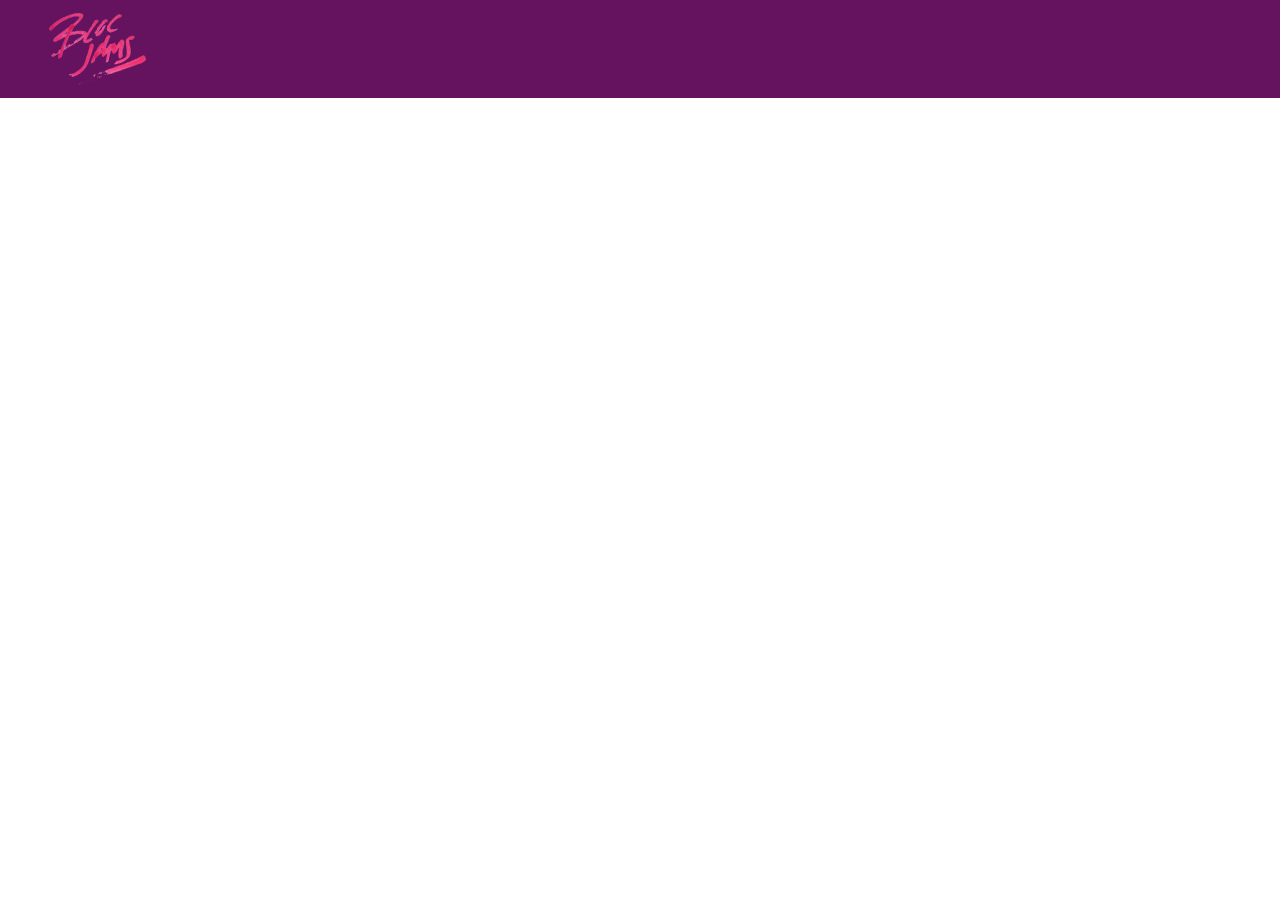
==== index.html @ c27be415 "Add media responsiveness" ====
<!DOCTYPE html>
<html>
    <head>
        <title>Bloc Jams</title>
        <meta name="viewport" content="width=device-width, initial-scale=1">
        <link rel="stylesheet" type="text/css" href="styles/normalize.css">
        <link rel="stylesheet" type="text/css" href="https://fonts.googleapis.com/css?family=Open+Sans:400,800,600,700,300">
        <link rel="stylesheet" type="text/css" href="https://code.ionicframework.com/ionicons/2.0.1/css/ionicons.min.css">
        <link rel="stylesheet" type="text/css" href="styles/main.css">
        <link rel="stylesheet" type="text/css" href="styles/landing.css">
    </head>
    <body class="landing">
        <nav class="navbar">
            <img src="assets/images/bloc_jams_logo.png" alt="bloc jams logo" class="logo">
        </nav>
        <section class="hero-content">
            <h1 class="hero-title">Turn the music up!</h1>
        </section>
        <section class="selling-points container">
            <div class='point column third'>
                <span class="ion-music-note"></span>
                <h5 class="point-title">Choose your music</h5>
                <p class="point-description">The world is full of music; why should you have to listen to music that someone else chose?</p>
            </div>
            <div class="point column third">
                <span class="ion-radio-waves"></span>
                <h5 class="point-title">Unlimited, streaming, ad-free</h5>
                <p class="point-description">No arbitrary limits. No distraction.</p>
            </div>
            <div class="point column third">
                <span class="ion-iphone"></span>
                <h5 class="point-title">Mobile enabled</h5>
                <p class="point-description">Listen to your music on the go. This streaming service is available on all mobile platforms.</p>
            </div>
        </section>
    </body>
</html>
---- styles/main.css ----
*, *:before, *:after {
    -moz-box-sizing: border-box;
    -webkit-box-sizing: border-box;
    box-sizing: border-box;
}

html {
    height: 100%;
    font-size:100%;
} 

body {
    font-family: "Open Sans";
    color: white;
    min-height: 100%;
}

.navbar {
    padding: 0.5rem;
    background-color: rgb(101,18,95);
}

.navbar .logo {
    position: relative;
    left: 2rem;
}

.container {
    margin: 0 auto;
    max-width: 64rem;
}

@media (min-width: 640px) {
    html {font-size: 112%; }
    
    .column {
        float: left;
        padding-left: 1rem;
        padding-right: 1rem;
    }
    
    .column.full { width: 100%; }
    .column.two-thirds { width: 66.7%; }
    .column.half { width: 50%; }
    .column.third {width: 33.3%; }
    .column.fourth {width: 25%; }
    .column.flow-opposite { float: right; }
}

@media (min-width: 1024px) {
    html {font-size: 120%; }
}
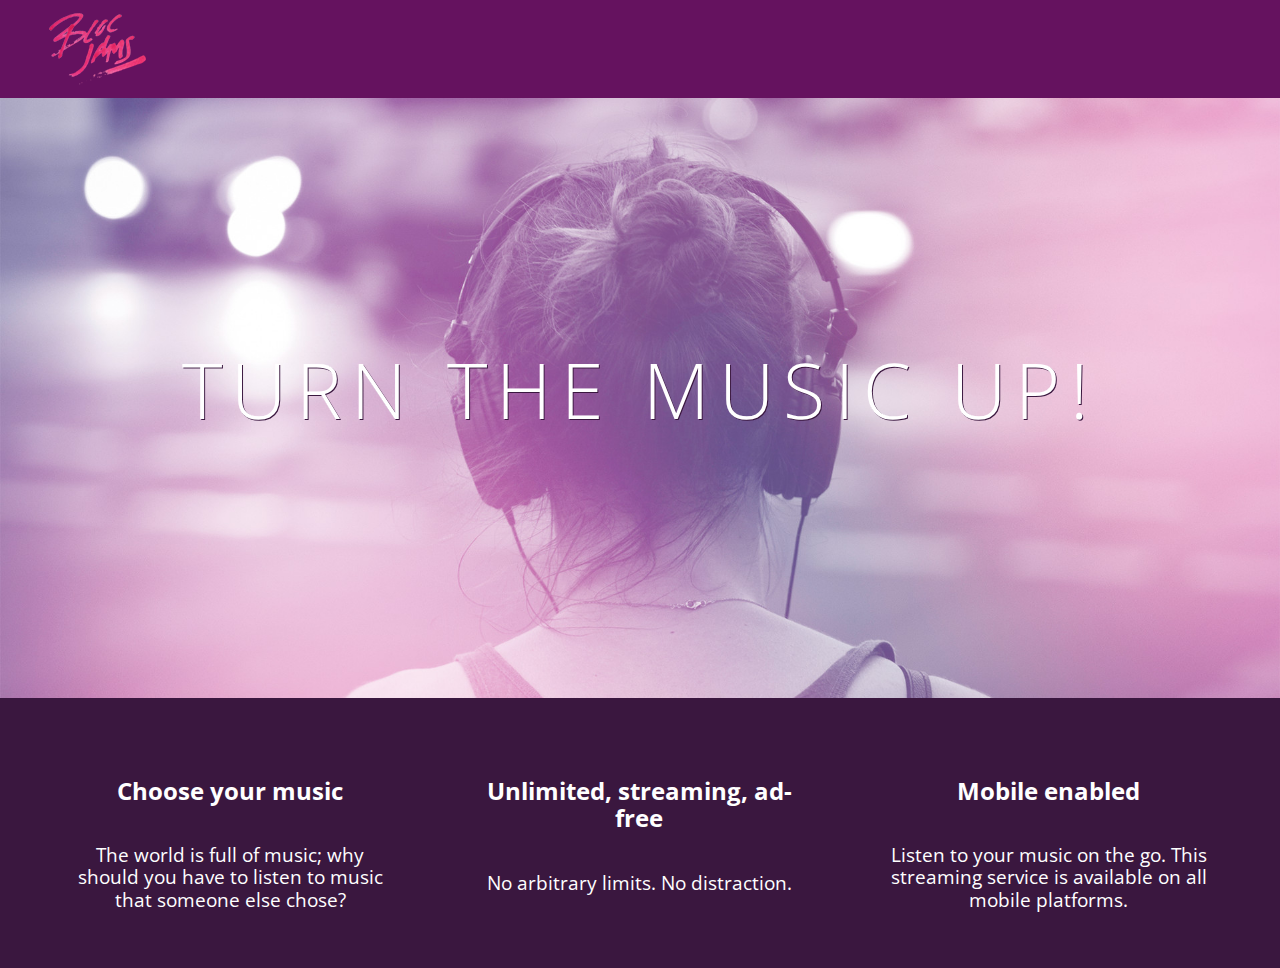
==== commit 958df269: "Add clearfix for media scaling" ====
--- a/index.html
+++ b/index.html
@@ -16,7 +16,7 @@
         <section class="hero-content">
             <h1 class="hero-title">Turn the music up!</h1>
         </section>
-        <section class="selling-points container">
+        <section class="selling-points container clearfix">
             <div class='point column third'>
                 <span class="ion-music-note"></span>
                 <h5 class="point-title">Choose your music</h5>
--- a/styles/main.css
+++ b/styles/main.css
@@ -49,4 +49,17 @@
 
 @media (min-width: 1024px) {
     html {font-size: 120%; }
+}
+
+.clearfix::before,
+
+.clearfix::after {
+    
+    content: " ";
+    
+    display: table;
+}
+
+.clearfix::after {
+    clear: both;
 }--- a/styles/landing.css
+++ b/styles/landing.css
@@ -0,0 +1,51 @@
+body.landing {
+     background-color: rgb(58,23,63);
+ }
+ 
+ .hero-content {
+     position: relative;
+     min-height: 600px;
+     background-image: url(../assets/images/bloc_jams_bg.jpg);
+     background-repeat: no-repeat;
+     background-position: center center;
+     background-size: cover;
+ }
+ 
+ .hero-content .hero-title {
+     position: absolute;
+     top: 40%;
+     -webkit-transform: translateY(-50%);
+     -moz-transform: translateY(-50%);
+     transform: translateY(-50%);
+     width: 100%;
+     text-align: center;
+     font-size: 4rem;
+     font-weight: 300;
+     text-transform: uppercase;
+     letter-spacing: 0.5rem;
+     text-shadow: 1px 1px 0px rgb(58,23,63);
+ }
+ 
+ .selling-points {
+     position: relative;
+     -webkit-box-sizing: border-box;
+     -moz-box-sizing: border-box;
+     box-sizing: border-box;
+ }
+ 
+ .point {
+     position: relative;
+     padding: 2rem;
+     text-align: center;
+ }
+ 
+ .point .point-title {
+     font-size: 1.25rem;
+ }
+ 
+ .ion-music-note,
+ .ion-radio-waves,
+ .ion-iphone {
+     color: rgb(233,50,117);
+     font-size: 5rem;
+ }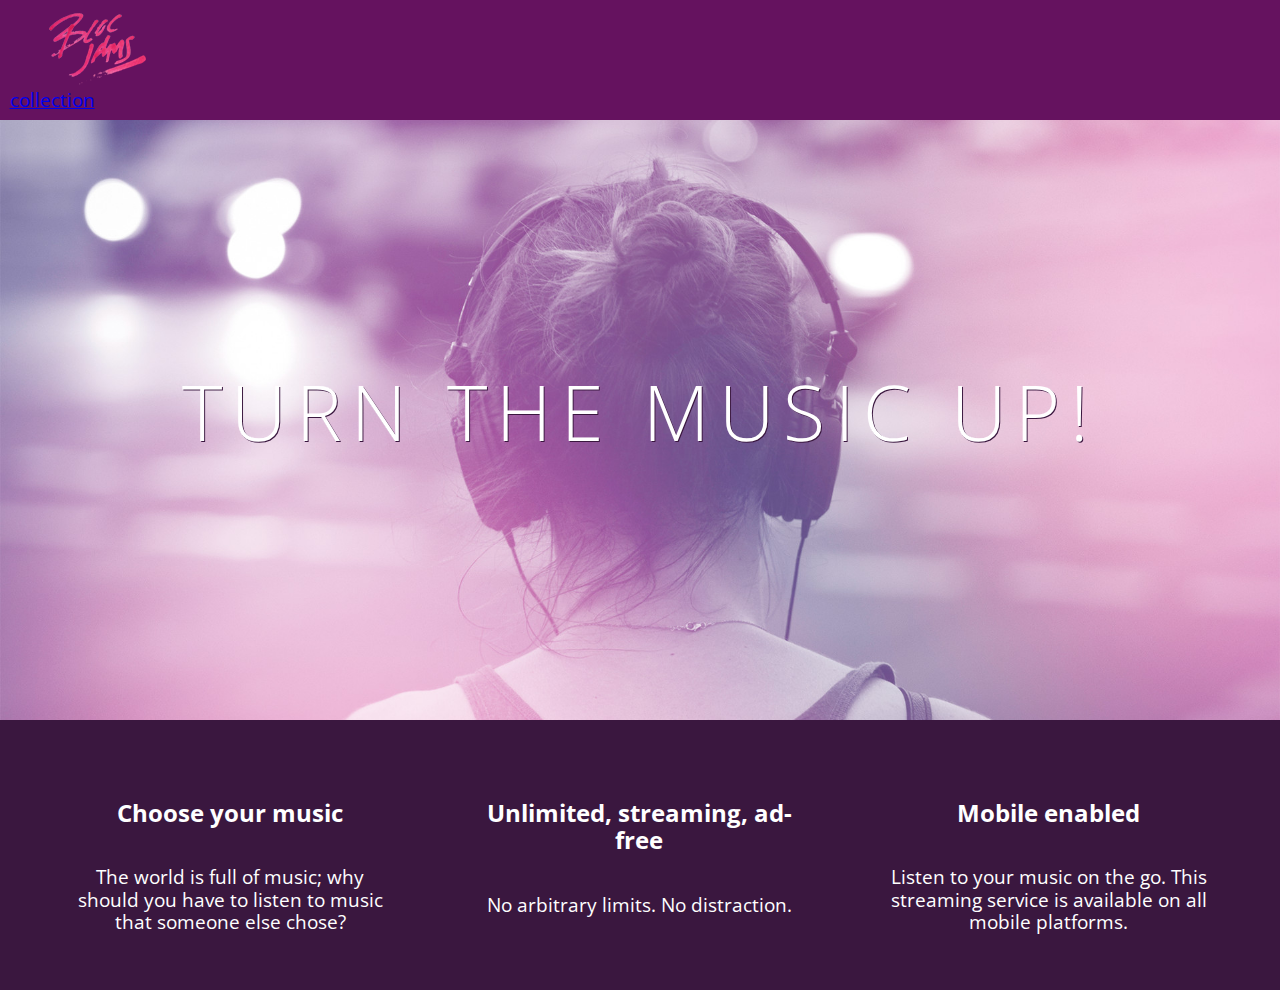
==== commit 428b7efe: "Add skeleton and css for Album Collection page" ====
--- a/index.html
+++ b/index.html
@@ -11,7 +11,12 @@
     </head>
     <body class="landing">
         <nav class="navbar">
-            <img src="assets/images/bloc_jams_logo.png" alt="bloc jams logo" class="logo">
+            <a href="index.html" class="logo">
+                <img src="assets/images/bloc_jams_logo.png" alt="bloc jams logo">
+            </a>
+            <div class="links-container">
+                <a href="collection.html" class="navbar-link">collection</a>
+            </div>
         </nav>
         <section class="hero-content">
             <h1 class="hero-title">Turn the music up!</h1>
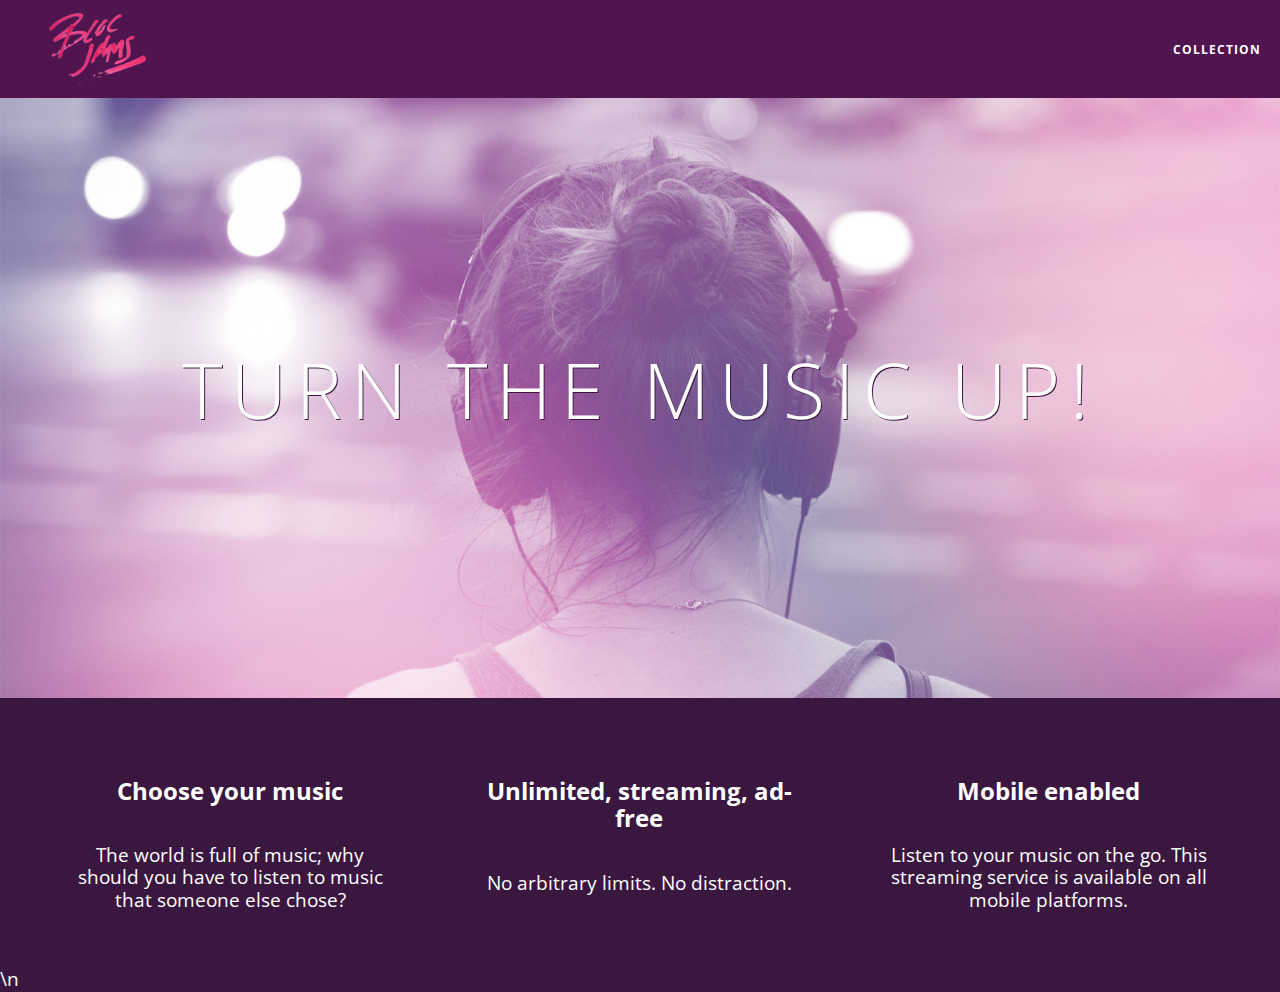
==== commit c0b0e84c: "Add newline at end of each document" ====
--- a/index.html
+++ b/index.html
@@ -39,4 +39,5 @@
             </div>
         </section>
     </body>
-</html>+</html>
+\n--- a/styles/main.css
+++ b/styles/main.css
@@ -16,13 +16,51 @@
 }
 
 .navbar {
+    position: relative;
     padding: 0.5rem;
-    background-color: rgb(101,18,95);
+    background-color: rgba(101,18,95,0.5);
+    z-index: 1;
 }
 
 .navbar .logo {
     position: relative;
     left: 2rem;
+    cursor: pointer;
+}
+
+.navbar .links-container {
+    display: table;
+    position: absolute;
+    top: 0;
+    right: 0;
+    height: 100px;
+    color: white;
+    text-decoration: none;
+}
+
+.links-container .navbar-link {
+    display: table-cell;
+    position: relative;
+    height: 100%;
+    padding-left: 1rem;
+    padding-right: 1rem;
+    vertical-align: middle;
+    color: white;
+    font-size: 0.625rem;
+    letter-spacing: 0.05rem;
+    font-weight: 700;
+    text-transform: uppercase;
+    text-decoration: none;
+    cursor: pointer;
+}
+
+.links-container .navbar-link:hover {
+    color: rgb(233,50,117);
+}
+
+.links-container .navbar-link:active {
+    background-color: white;
+    color: rgb(233,50,117);
 }
 
 .container {
@@ -62,4 +100,5 @@
 
 .clearfix::after {
     clear: both;
-}+}
+\n--- a/styles/landing.css
+++ b/styles/landing.css
@@ -48,4 +48,5 @@
  .ion-iphone {
      color: rgb(233,50,117);
      font-size: 5rem;
- }+ }
+\n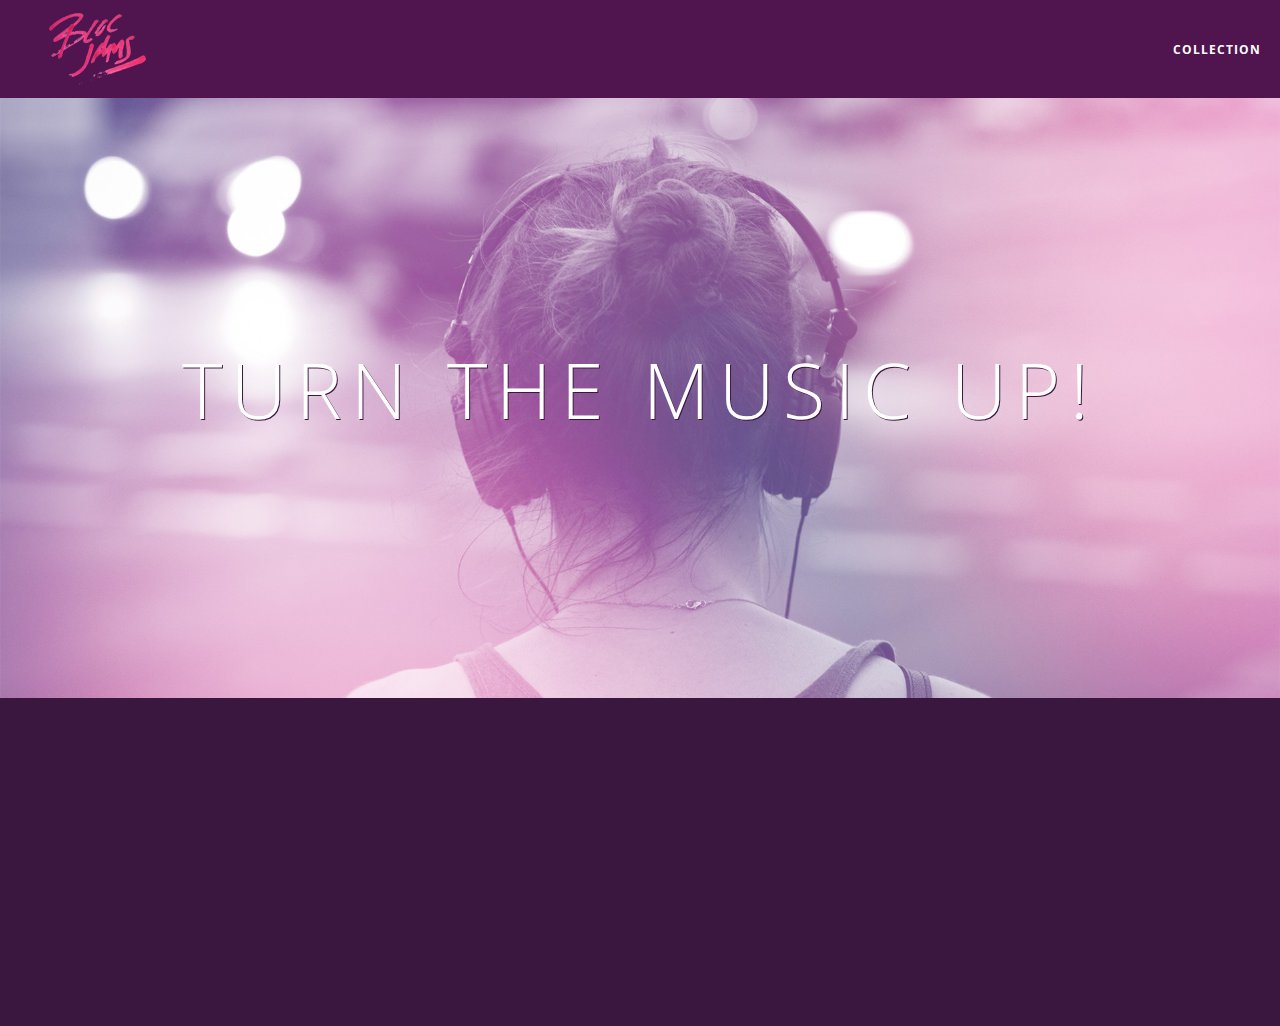
==== commit 80f1732d: "Add DOM scripting and animation to landing page" ====
--- a/index.html
+++ b/index.html
@@ -38,6 +38,7 @@
                 <p class="point-description">Listen to your music on the go. This streaming service is available on all mobile platforms.</p>
             </div>
         </section>
+        <script src="scripts/landing.js"></script>
     </body>
 </html>
-\n+<br/>--- a/styles/main.css
+++ b/styles/main.css
@@ -68,6 +68,10 @@
     max-width: 64rem;
 }
 
+.container.narrow {
+    max-width: 56rem;
+}
+
 @media (min-width: 640px) {
     html {font-size: 112%; }
     
@@ -101,4 +105,4 @@
 .clearfix::after {
     clear: both;
 }
-\n+<br/>--- a/styles/landing.css
+++ b/styles/landing.css
@@ -37,6 +37,16 @@
      position: relative;
      padding: 2rem;
      text-align: center;
+     opacity: 0;
+     -webkit-transform: scaleX(0.9) translateY(3rem);
+     -moz-transform: scaleX(0.9) translateY(3rem);
+     transform: scaleX(0.9) translateY(3rem);
+     -webkit-transition: all 0.25s ease-in-out;
+     -moz-transition: all 0.25s ease-in-out;
+     transition: all 0.25s ease-in-out;
+     -webkit-transition-delay: 0.2s;
+     -moz-transition-delay: 0.2s;
+     transition-delay: 0.2s;
  }
  
  .point .point-title {
@@ -49,4 +59,4 @@
      color: rgb(233,50,117);
      font-size: 5rem;
  }
-\n+<br/>